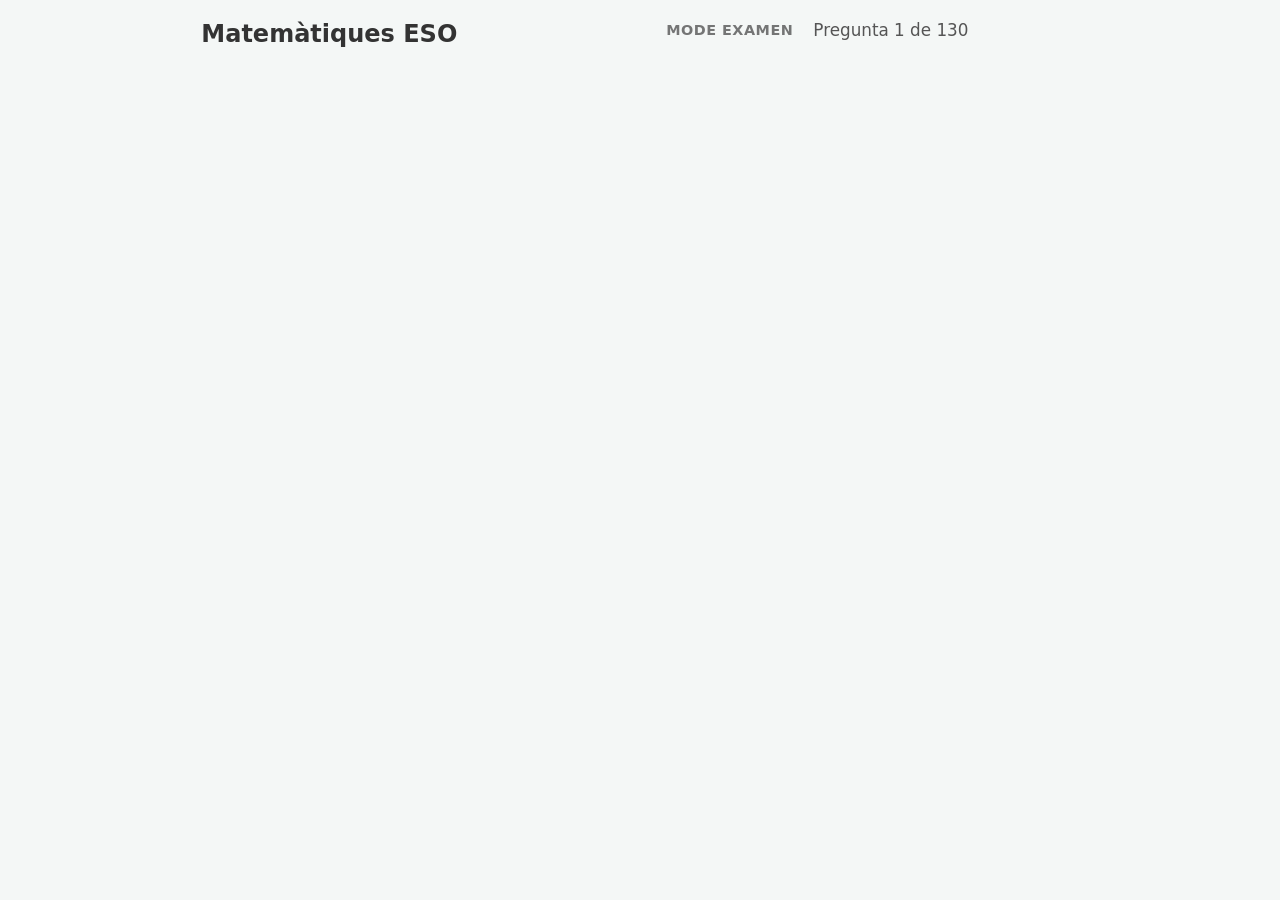
==== test.html @ dfd802e4 "Add files via upload" ====
<!DOCTYPE html>
<html lang="ca">
<head>
    <meta name="google-site-verification" content="n4wFLcRQBu5hvzynguDkyZ1FInSqiuurzVhHqmm0lmg" />
    <meta charset="UTF-8">
    <meta name="viewport" content="width=device-width, initial-scale=1.0, maximum-scale=1.0, user-scalable=no">
    <title>Prova Competències Bàsiques</title>
    <link rel="stylesheet" href="shared.css?v=20">
</head>
<body>

    <div id="avis-rotacio">
        <div class="icona-mobil"></div>
        <h2>Gira el dispositiu</h2>
        <p>Per a una millor experiència, aquesta prova s'ha de realitzar amb la pantalla en horitzontal.</p>
    </div>

    <div id="app-container">
        <div id="columna-a">
            <header>
                <h1 class="titol-reduit" id="titol-principal">Matemàtiques ESO</h1>
            </header>
            
            <div id="zona-enunciat">
                <img id="img-enunciat" src="" alt="Enunciat de l'activitat" class="element-suau">
            </div>
        </div>

        <div id="columna-b">
            <header>
                <p id="comptador-preguntes">Carregant preguntes...</p>
            </header>

            <div id="zona-pregunta">
                <img id="img-pregunta" src="" alt="Pregunta" class="element-suau">
            </div>

            <div id="opcions-container" class="element-suau">
                </div>

            <div style="margin-top: 30px; text-align: right;">
                <button id="btn-seguent" class="btn-next" style="display: none;">Pregunta següent</button>
            </div>

            <div id="pantalla-final" style="display: none; padding: 20px; text-align: center;">
                <h2>🎉 Prova finalitzada</h2>
                <div id="resum-detallat"></div>

                <div class="caixa-codi">
    <!-- El contingut real el genera core.js a finalitzarProva() -->
                </div>
            </div>
        </div>
    </div>

    <script src="core.js?v=21"></script>
</body>
</html>
---- shared.css ----
/* =========================================
   VARIABLES GLOBALS
   ========================================= */
:root {
    --primary: #0056b3;
    --success: #28a745;
    --error: #dc3545;
    --bg: #f4f7f6;
}

/* =========================================
   CONFIGURACIÓ BASE (Sense Scroll global)
   ========================================= */
html, body {
    height: 100vh;
    margin: 0;
    overflow: hidden; 
    font-family: 'Segoe UI', system-ui, sans-serif;
    background-color: var(--bg);
}

/* =========================================
   ESTRUCTURA PRINCIPAL (2 Columnes)
   ========================================= */
#app-container {
    display: flex;
    flex-direction: row;
    height: 100%;
    max-width: 1500px;
    margin: 0 auto;
    padding: 20px;
    gap: 40px;
    box-sizing: border-box;
}

#columna-a {
    flex: 1;
    display: flex;
    flex-direction: column;
    padding-left: 1%;
    overflow-y: auto; /* Permet l'scroll independent */
    padding-bottom: 60px; /* Marge extra de seguretat per a mòbils */
    -webkit-overflow-scrolling: touch; /* Suavitza l'scroll en tàctils */
}

#columna-b {
    flex: 1;
    display: flex;
    flex-direction: column;
    overflow-y: auto; /* Permet l'scroll independent */
    padding-bottom: 60px; /* Marge extra de seguretat per a mòbils */
    -webkit-overflow-scrolling: touch; /* Suavitza l'scroll en tàctils */
}

/* =========================================
   CAPÇALERES I COMPTADOR
   ========================================= */
header {
    margin-bottom: 20px;
    text-align: center;
}

.titol-reduit {
    font-size: 1.5rem;
    margin: 0;
    color: #333;
}

#comptador-preguntes {
    display: flex;           /* Activa el mode flexible */
    align-items: center;     /* Alinea verticalment els textos */
    justify-content: flex-start; /* Els manté a l'esquerra */
    
    font-size: 1.05rem; 
    font-weight: normal; 
    margin: 0;
    color: #555;
    
    /* Mantenim la teva transició de fade */
    opacity: 1;
    transition: opacity 1.25s ease-in-out; 
}

/* Opcional: per si vols que el text del Mode tingui un toc diferent des del CSS */
#comptador-preguntes span {
    letter-spacing: 0.5px;
    text-transform: uppercase; /* Li dóna un aire més d'indicador oficial */
    font-size: 0.9rem;        /* Una mica més petit per no treure protagonisme */
}

.fade-out {
    opacity: 0 !important;
}

/* =========================================
   IMATGES (Enunciat i Pregunta)
   ========================================= */
#zona-enunciat, #zona-pregunta {
    display: flex;
    align-items: flex-start;
    margin-bottom: 15px;
}

#img-enunciat { 
    width: 100%; 
    height: auto; 
    object-fit: contain; 
}

#img-pregunta { 
    width: 100%; 
    height: auto; 
    object-fit: contain; 
}

/* Animacions d'aparició */
.element-suau {
    opacity: 0;
    transition: opacity 0.5s ease-in;
}

.visible {
    opacity: 1 !important;
}

/* =========================================
   INTERACCIÓ (Opcions i Botons)
   ========================================= */
#opcions-container {
    display: flex;
    flex-direction: column;
    gap: 15px;
}

.fila-opcio {
    display: flex;
    flex-direction: row;
    align-items: center; 
    gap: 20px;
}

button.opcio {
    min-width: 120px;
    width: fit-content;
    padding: 10px 20px;
    font-size: 1.1rem;
    border: 2px solid var(--primary);
    background: white;
    color: var(--primary);
    border-radius: 6px;
    cursor: pointer;
    white-space: nowrap;
    transition: all 0.2s;
    flex-shrink: 0; 
}

button.opcio:hover:not(:disabled) { 
    background-color: var(--primary); 
    color: white; 
}

/* Estats de resposta */
button.opcio.correcta { 
    background-color: var(--success); 
    border-color: var(--success); 
    color: white; 
}
button.opcio.incorrecta { 
    border-color: var(--error); 
    color: var(--error); 
    opacity: 0.7; 
}
button.opcio.seleccionada {
    background-color: #eff6ff; 
    border-color: var(--primary);
    color: var(--primary);
    box-shadow: 0 0 0 2px var(--primary); 
}

/* Botons d'acció */
.btn-next {
    padding: 12px 24px;
    background-color: var(--primary);
    color: white;
    border: none;
    border-radius: 5px;
    cursor: pointer;
    font-weight: bold;
    font-size: 1rem;
}

.btn-confirmar {
    background-color: #000; 
    color: white;
    border: none;
    padding: 10px 15px;
    border-radius: 6px;
    cursor: pointer;
    font-weight: bold;
    animation: fadeIn 0.3s ease;
}

.btn-confirmar:hover { 
    background-color: #333; 
}

/* =========================================
   FEEDBACK I PISTES
   ========================================= */
.pista-contextual {
    font-size: 1rem;
    font-weight: 500;
    color: black; /* Canviat a negre */
    animation: fadeIn 0.4s ease;
}

.success-msg { 
    color: var(--success); 
    font-weight: bold; 
}

@keyframes fadeIn {
    from { opacity: 0; transform: translateX(-10px); }
    to { opacity: 1; transform: translateX(0); }
}

/* =========================================
   RESULTATS FINALS
   ========================================= */
.caixa-codi {
    background: #e2e8f0;
    padding: 15px;
    border-radius: 8px;
    border: 2px dashed var(--primary);
    margin-top: 20px;
    text-align: center;
}

.codi-text {
    font-family: monospace;
    font-size: 1.2rem;
    font-weight: bold;
    color: var(--primary);
    margin: 10px 0;
    letter-spacing: 2px;
}

/* =========================================
   PANTALLA DE BLOQUEIG: MODE VERTICAL
   ========================================= */
#avis-rotacio {
    display: none;
}

/* Només mòbils/tauletes (hover: none) en vertical (portrait) */
@media screen and (max-width: 900px) and (orientation: portrait) and (hover: none) {
    
    #app-container {
        display: none !important;
    }

    #avis-rotacio {
        display: flex;
        flex-direction: column;
        justify-content: center;
        align-items: center;
        height: 100vh;
        width: 100vw;
        background-color: var(--bg);
        color: #333;
        text-align: center;
        padding: 30px;
        box-sizing: border-box;
        position: fixed;
        top: 0;
        left: 0;
        z-index: 9999;
    }

    #avis-rotacio h2 {
        color: var(--primary);
        margin-top: 20px;
        font-size: 1.8rem;
    }

    #avis-rotacio p {
        font-size: 1.1rem;
        color: #555;
        max-width: 300px;
        line-height: 1.5;
    }

    .icona-mobil {
        width: 60px;
        height: 100px;
        border: 4px solid var(--primary);
        border-radius: 12px;
        position: relative;
        animation: animacioGirar 2s infinite ease-in-out;
    }

    .icona-mobil::after {
        content: '';
        position: absolute;
        bottom: 6px;
        left: 50%;
        transform: translateX(-50%);
        width: 12px;
        height: 12px;
        border: 2px solid var(--primary);
        border-radius: 50%;
    }

    @keyframes animacioGirar {
        0% { transform: rotate(0deg); }
        50% { transform: rotate(-90deg); }
        100% { transform: rotate(-90deg); }
    }
}

/* =========================================
   MÒBILS EN HORITZONTAL: GRAELLA 2×2
   ========================================= */
@media screen and (max-height: 450px) and (orientation: landscape) and (hover: none) {
    
    #opcions-container {
        display: grid !important;
        grid-template-columns: 1fr 1fr;
        gap: 8px !important;
    }
    
    /* Reordenem: A i B a l'esquerra, C i D a la dreta */
    .fila-opcio:nth-child(1) { grid-row: 1; grid-column: 1; }
    .fila-opcio:nth-child(2) { grid-row: 2; grid-column: 1; }
    .fila-opcio:nth-child(3) { grid-row: 1; grid-column: 2; }
    .fila-opcio:nth-child(4) { grid-row: 2; grid-column: 2; }
    
    .fila-opcio {
        gap: 8px !important;
    }
    
    button.opcio {
        min-width: unset !important;
        padding: 8px 12px !important;
        font-size: 0.95rem !important;
    }
    
    .btn-confirmar {
        padding: 8px 10px !important;
        font-size: 0.85rem !important;
        white-space: nowrap;
    }
    
    .pista-contextual {
        font-size: 0.85rem !important;
    }
}
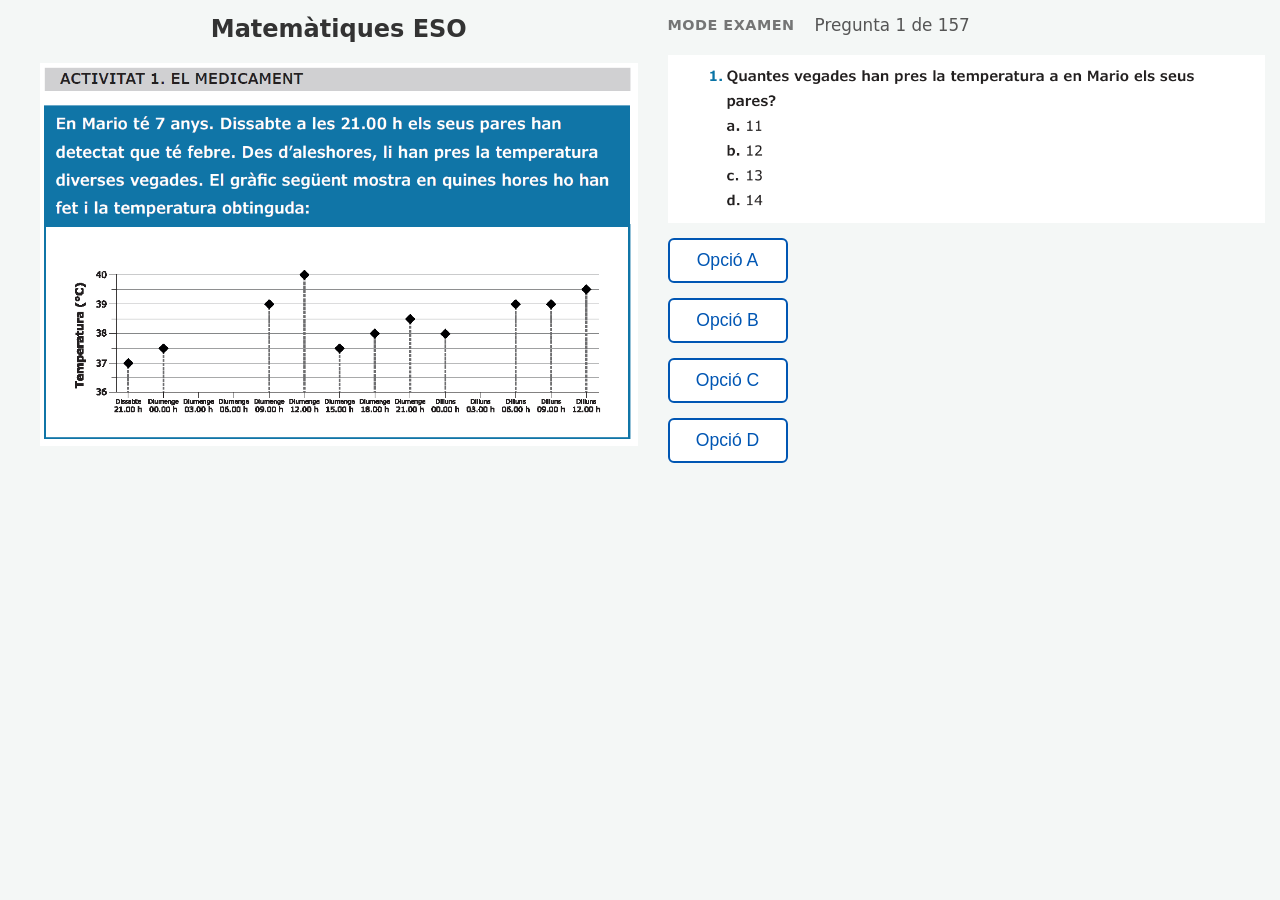
==== commit a36b6789: "Update test.html" ====
--- a/test.html
+++ b/test.html
@@ -5,7 +5,7 @@
     <meta charset="UTF-8">
     <meta name="viewport" content="width=device-width, initial-scale=1.0, maximum-scale=1.0, user-scalable=no">
     <title>Prova Competències Bàsiques</title>
-    <link rel="stylesheet" href="shared.css?v=20">
+    <link rel="stylesheet" href="shared.css?v=21">
 </head>
 <body>
 
--- a/shared.css
+++ b/shared.css
@@ -12,7 +12,8 @@
    CONFIGURACIÓ BASE (Sense Scroll global)
    ========================================= */
 html, body {
-    height: 100vh;
+    height: 100vh;      /* Suport per a navegadors molt antics */
+    height: 100dvh;     /* La solució màgica i moderna */    
     margin: 0;
     overflow: hidden; 
     font-family: 'Segoe UI', system-ui, sans-serif;
@@ -28,8 +29,8 @@
     height: 100%;
     max-width: 1500px;
     margin: 0 auto;
-    padding: 20px;
-    gap: 40px;
+    padding: 15px;  /* Per a cada columna, el marge interior global */
+    gap: 30px; /* Espai fix entre les dues columnes */
     box-sizing: border-box;
 }
 
@@ -37,7 +38,7 @@
     flex: 1;
     display: flex;
     flex-direction: column;
-    padding-left: 1%;
+    padding-left: 2%;/* Marge esquerre per a primera columna */
     overflow-y: auto; /* Permet l'scroll independent */
     padding-bottom: 60px; /* Marge extra de seguretat per a mòbils */
     -webkit-overflow-scrolling: touch; /* Suavitza l'scroll en tàctils */
@@ -50,6 +51,16 @@
     overflow-y: auto; /* Permet l'scroll independent */
     padding-bottom: 60px; /* Marge extra de seguretat per a mòbils */
     -webkit-overflow-scrolling: touch; /* Suavitza l'scroll en tàctils */
+}
+
+@media screen and (max-width: 1200px) {
+    #app-container {
+        gap: 10px;      /* Reduïm la distància entre columnes */
+        padding: 10px;  /* Reduïm l'espai exterior per guanyar amplada útil */
+    }
+   #columna-a {
+        padding-left: 0%;
+    }
 }
 
 /* =========================================
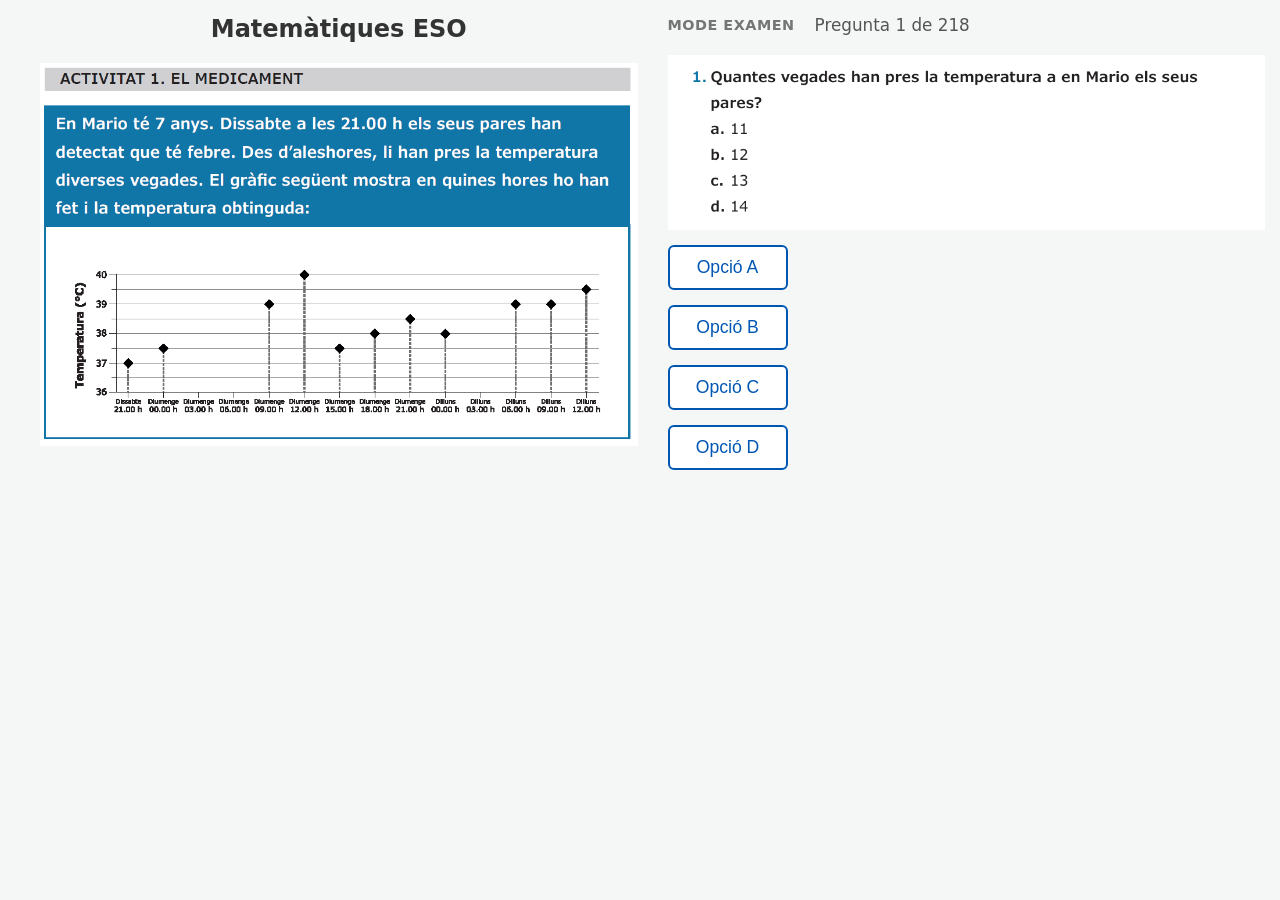
==== commit bb0a8e31: "Add files via upload" ====
--- a/test.html
+++ b/test.html
@@ -53,6 +53,6 @@
         </div>
     </div>
 
-    <script src="core.js?v=21"></script>
+    <script src="core.js?v=22"></script>
 </body>
 </html>
--- a/shared.css
+++ b/shared.css
@@ -29,7 +29,11 @@
     height: 100%;
     max-width: 1500px;
     margin: 0 auto;
-    padding: 15px;  /* Per a cada columna, el marge interior global */
+    /* [FIX BUG6] safe-area-inset per a iPhones amb notch/Dynamic Island */
+    padding: 15px
+             max(15px, env(safe-area-inset-right))
+             max(15px, env(safe-area-inset-bottom))
+             max(15px, env(safe-area-inset-left));
     gap: 30px; /* Espai fix entre les dues columnes */
     box-sizing: border-box;
 }
@@ -56,7 +60,10 @@
 @media screen and (max-width: 1200px) {
     #app-container {
         gap: 10px;      /* Reduïm la distància entre columnes */
-        padding: 10px;  /* Reduïm l'espai exterior per guanyar amplada útil */
+        padding: 10px
+                 max(10px, env(safe-area-inset-right))
+                 max(10px, env(safe-area-inset-bottom))
+                 max(10px, env(safe-area-inset-left));
     }
    #columna-a {
         padding-left: 0%;
@@ -275,9 +282,9 @@
         flex-direction: column;
         justify-content: center;
         align-items: center;
-        height: 100vh;
-        width: 100vw;
-        background-color: var(--bg);
+        height: 100vh;      /* Fallback per a navegadors vells */
+        height: 100dvh;     /* Mesura perfecta per a la pantalla de bloqueig */
+        width: 100%;        /* Més segur que 100vw */        background-color: var(--bg);
         color: #333;
         text-align: center;
         padding: 30px;
